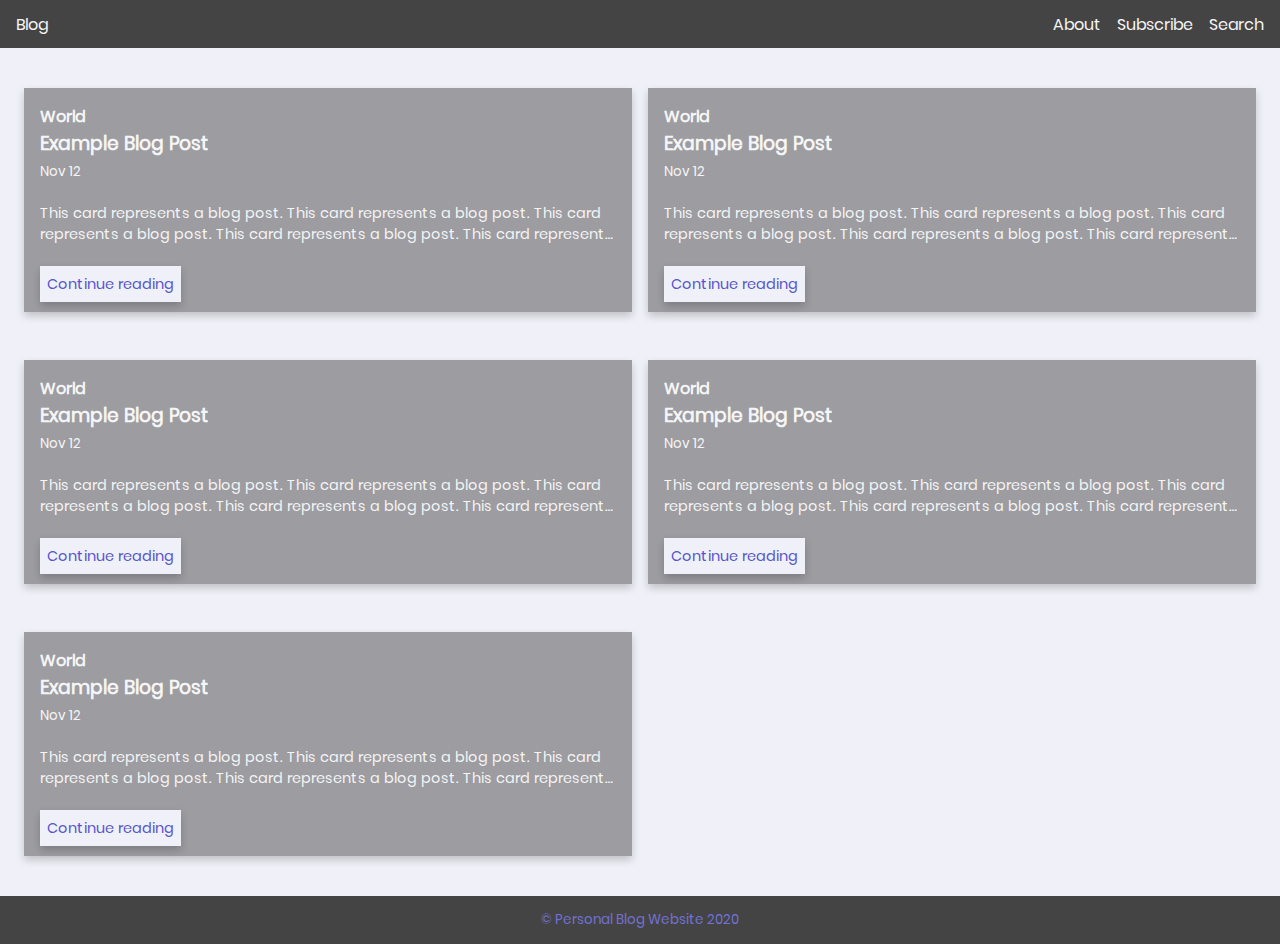
==== index.html @ f33bfbaa "feat: Home page" ====
<!DOCTYPE html>
<html lang="en">
  <head>
    <meta charset="UTF-8" />
    <meta name="viewport" content="width=device-width, initial-scale=1.0" />
    <title>Personal Blog Website</title>
    <link rel="stylesheet" href="css/index.css" />
  </head>
  <body>
    <header id="header">
      <nav>
        <a href="#" class="nav-logo">Blog</a>
        <div class="nav-right-section">
          <a href="#">About</a>
          <a href="#">Subscribe</a>
          <a href="#">Search</a>
        </div>
      </nav>
    </header>
    <section class="content">
      <section class="blog-cards">
        <section class="card">
          <article>
            <header>
              <strong>World</strong>
              <h3>Example Blog Post</h3>
              <small>Nov 12</small>
            </header>
            <div>
              <p>
                This card represents a blog post. This card represents a blog post. This card represents a blog post.
                This card represents a blog post. This card represents a blog post. This card represents a blog post.
                This card represents a blog post. This card represents a blog post.
              </p>
            </div>
            <footer>
              <a href="#">Continue reading</a>
            </footer>
          </article>
        </section>
        <section class="card">
          <article>
            <header>
              <strong>World</strong>
              <h3>Example Blog Post</h3>
              <small>Nov 12</small>
            </header>
            <div>
              <p>
                This card represents a blog post. This card represents a blog post. This card represents a blog post.
                This card represents a blog post. This card represents a blog post. This card represents a blog post.
                This card represents a blog post. This card represents a blog post.
              </p>
            </div>
            <footer>
              <a href="#">Continue reading</a>
            </footer>
          </article>
        </section>
        <section class="card">
          <article>
            <header>
              <strong>World</strong>
              <h3>Example Blog Post</h3>
              <small>Nov 12</small>
            </header>
            <div>
              <p>
                This card represents a blog post. This card represents a blog post. This card represents a blog post.
                This card represents a blog post. This card represents a blog post. This card represents a blog post.
                This card represents a blog post. This card represents a blog post.
              </p>
            </div>
            <footer>
              <a href="#">Continue reading</a>
            </footer>
          </article>
        </section>
        <section class="card">
          <article>
            <header>
              <strong>World</strong>
              <h3>Example Blog Post</h3>
              <small>Nov 12</small>
            </header>
            <div>
              <p>
                This card represents a blog post. This card represents a blog post. This card represents a blog post.
                This card represents a blog post. This card represents a blog post. This card represents a blog post.
                This card represents a blog post. This card represents a blog post.
              </p>
            </div>
            <footer>
              <a href="#">Continue reading</a>
            </footer>
          </article>
        </section>
        <section class="card">
          <article>
            <header>
              <strong>World</strong>
              <h3>Example Blog Post</h3>
              <small>Nov 12</small>
            </header>
            <div>
              <p>
                This card represents a blog post. This card represents a blog post. This card represents a blog post.
                This card represents a blog post. This card represents a blog post. This card represents a blog post.
                This card represents a blog post. This card represents a blog post.
              </p>
            </div>
            <footer>
              <a href="#">Continue reading</a>
            </footer>
          </article>
        </section>
      </section>
    </section>
    <footer id="footer">
      <small>© Personal Blog Website 2020</small>
    </footer>
  </body>
</html>
---- css/index.css ----
@import url("main.css");

.card {
  box-shadow: 0 4px 8px 0 rgba(0, 0, 0, 0.2);
  margin: 1em 0;
  background-blend-mode: overlay;
  color: whitesmoke;
}

.card:nth-of-type(1) {
  background: url("https://source.unsplash.com/500x500/?article");
}
.card:nth-of-type(2) {
  background: url("https://source.unsplash.com/500x500/?summer");
}
.card:nth-of-type(3) {
  background: url("https://source.unsplash.com/500x500/?soccer");
}
.card:nth-of-type(4) {
  background: url("https://source.unsplash.com/500x500/?sky");
}
.card:nth-of-type(5) {
  background: url("https://source.unsplash.com/500x500/?game");
}

.card article {
  padding: 1em;
  background-color: rgba(0, 0, 0, 0.35);
  height: 12em;
  display: grid;
  grid-template-rows: repeat(8, 1fr);
  grid-template-areas:
    "hd"
    "hd"
    "hd"
    "bd"
    "bd"
    "bd"
    "bd"
    "ft"
    "ft";
}

.card article header {
  grid-area: hd;
}

.card article > div {
  grid-area: bd;
  display: flex;
  align-items: center;
}

.card article p {
  font-size: 0.9em;
  overflow: hidden;
  text-overflow: ellipsis;
  display: -webkit-box;
  -webkit-line-clamp: 2; /* number of lines to show */
  -webkit-box-orient: vertical;
}

.card article footer {
  grid-area: ft;
  display: flex;
  align-items: center;
}

.card article footer a {
  font-size: 0.9em;
  padding: 0.5em;
  background-color: #f0f0f8;
  box-shadow: 0 4px 8px 0 rgba(0, 0, 0, 0.2);
}

@media (min-width: 768px) {
  .blog-cards {
    display: grid;
    grid-template-columns: repeat(2, 1fr);
    grid-gap: 1em;
  }
}

@media (min-width: 1366px) {
  .blog-cards {
    grid-template-columns: repeat(3, 1fr);
  }
}
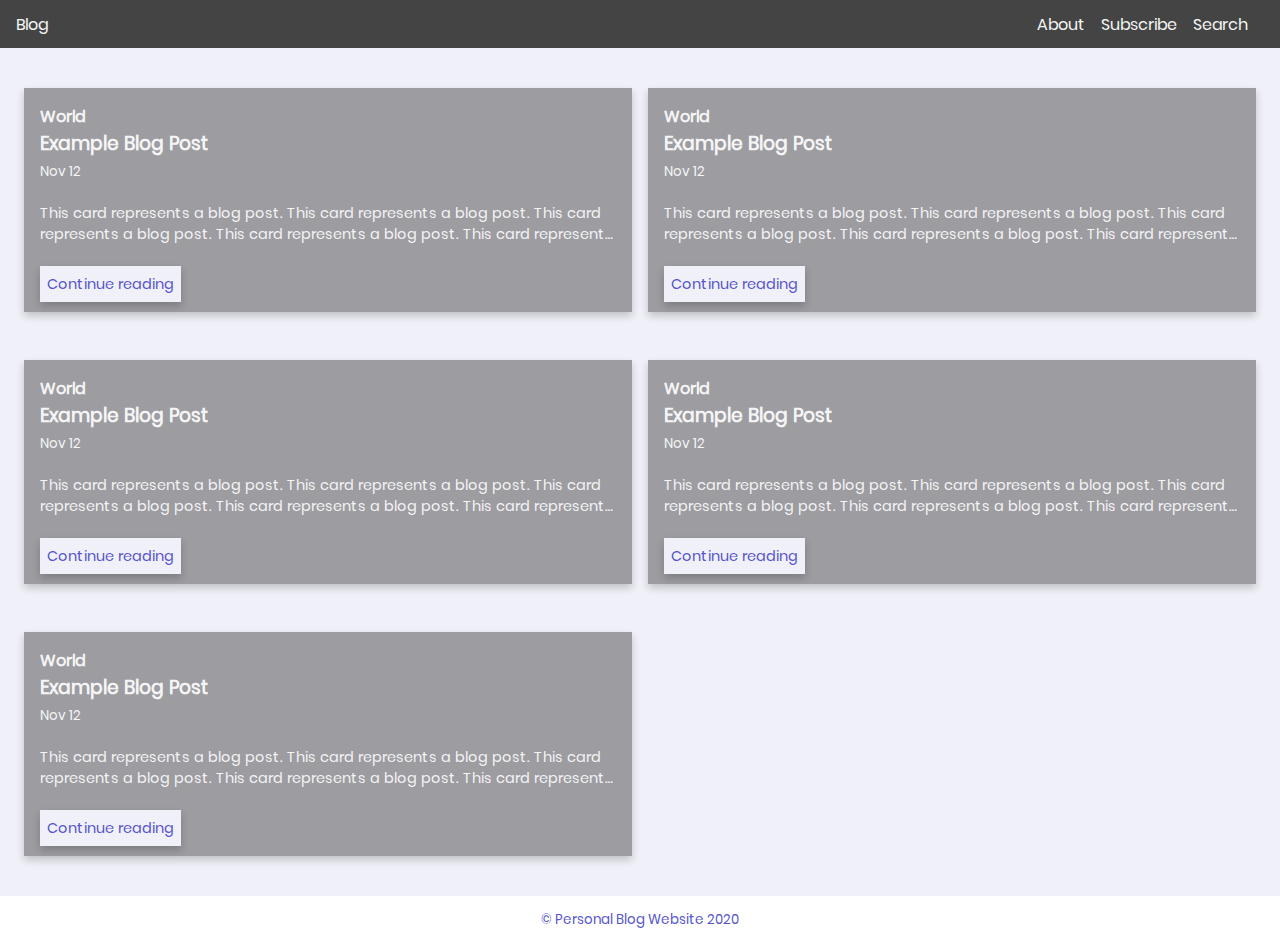
==== commit 546e1cb4: "update: Updated the css sellectors" ====
--- a/index.html
+++ b/index.html
@@ -20,97 +20,97 @@
     <section class="content">
       <section class="blog-cards">
         <section class="card">
-          <article>
-            <header>
+          <article class="card-content">
+            <header class="card-header">
               <strong>World</strong>
               <h3>Example Blog Post</h3>
               <small>Nov 12</small>
             </header>
-            <div>
-              <p>
+            <div class="card-paragraph-container">
+              <p class="card-paragraph">
                 This card represents a blog post. This card represents a blog post. This card represents a blog post.
                 This card represents a blog post. This card represents a blog post. This card represents a blog post.
                 This card represents a blog post. This card represents a blog post.
               </p>
             </div>
-            <footer>
-              <a href="#">Continue reading</a>
+            <footer class="card-footer">
+              <a class="card-bottom-link" href="blog-post.html">Continue reading</a>
             </footer>
           </article>
         </section>
         <section class="card">
-          <article>
-            <header>
+          <article class="card-content">
+            <header class="card-header">
               <strong>World</strong>
               <h3>Example Blog Post</h3>
               <small>Nov 12</small>
             </header>
-            <div>
-              <p>
+            <div class="card-paragraph-container">
+              <p class="card-paragraph">
                 This card represents a blog post. This card represents a blog post. This card represents a blog post.
                 This card represents a blog post. This card represents a blog post. This card represents a blog post.
                 This card represents a blog post. This card represents a blog post.
               </p>
             </div>
-            <footer>
-              <a href="#">Continue reading</a>
+            <footer class="card-footer">
+              <a class="card-bottom-link" href="blog-post.html">Continue reading</a>
             </footer>
           </article>
         </section>
         <section class="card">
-          <article>
-            <header>
+          <article class="card-content">
+            <header class="card-header">
               <strong>World</strong>
               <h3>Example Blog Post</h3>
               <small>Nov 12</small>
             </header>
-            <div>
-              <p>
+            <div class="card-paragraph-container">
+              <p class="card-paragraph">
                 This card represents a blog post. This card represents a blog post. This card represents a blog post.
                 This card represents a blog post. This card represents a blog post. This card represents a blog post.
                 This card represents a blog post. This card represents a blog post.
               </p>
             </div>
-            <footer>
-              <a href="#">Continue reading</a>
+            <footer class="card-footer">
+              <a class="card-bottom-link" href="blog-post.html">Continue reading</a>
             </footer>
           </article>
         </section>
         <section class="card">
-          <article>
-            <header>
+          <article class="card-content">
+            <header class="card-header">
               <strong>World</strong>
               <h3>Example Blog Post</h3>
               <small>Nov 12</small>
             </header>
-            <div>
-              <p>
+            <div class="card-paragraph-container">
+              <p class="card-paragraph">
                 This card represents a blog post. This card represents a blog post. This card represents a blog post.
                 This card represents a blog post. This card represents a blog post. This card represents a blog post.
                 This card represents a blog post. This card represents a blog post.
               </p>
             </div>
-            <footer>
-              <a href="#">Continue reading</a>
+            <footer class="card-footer">
+              <a class="card-bottom-link" href="blog-post.html">Continue reading</a>
             </footer>
           </article>
         </section>
         <section class="card">
-          <article>
-            <header>
+          <article class="card-content">
+            <header class="card-header">
               <strong>World</strong>
               <h3>Example Blog Post</h3>
               <small>Nov 12</small>
             </header>
-            <div>
-              <p>
+            <div class="card-paragraph-container">
+              <p class="card-paragraph">
                 This card represents a blog post. This card represents a blog post. This card represents a blog post.
                 This card represents a blog post. This card represents a blog post. This card represents a blog post.
                 This card represents a blog post. This card represents a blog post.
               </p>
             </div>
-            <footer>
-              <a href="#">Continue reading</a>
+            <footer class="card-footer">
+              <a class="card-bottom-link" href="blog-post.html">Continue reading</a>
             </footer>
           </article>
         </section>
--- a/css/index.css
+++ b/css/index.css
@@ -10,20 +10,24 @@
 .card:nth-of-type(1) {
   background: url("https://source.unsplash.com/500x500/?article");
 }
+
 .card:nth-of-type(2) {
   background: url("https://source.unsplash.com/500x500/?summer");
 }
+
 .card:nth-of-type(3) {
   background: url("https://source.unsplash.com/500x500/?soccer");
 }
+
 .card:nth-of-type(4) {
   background: url("https://source.unsplash.com/500x500/?sky");
 }
+
 .card:nth-of-type(5) {
   background: url("https://source.unsplash.com/500x500/?game");
 }
 
-.card article {
+.card-content {
   padding: 1em;
   background-color: rgba(0, 0, 0, 0.35);
   height: 12em;
@@ -41,17 +45,17 @@
     "ft";
 }
 
-.card article header {
+.card-header {
   grid-area: hd;
 }
 
-.card article > div {
+.card-paragraph-container {
   grid-area: bd;
   display: flex;
   align-items: center;
 }
 
-.card article p {
+.card-paragraph {
   font-size: 0.9em;
   overflow: hidden;
   text-overflow: ellipsis;
@@ -60,13 +64,13 @@
   -webkit-box-orient: vertical;
 }
 
-.card article footer {
+.card-footer {
   grid-area: ft;
   display: flex;
   align-items: center;
 }
 
-.card article footer a {
+.card-bottom-link {
   font-size: 0.9em;
   padding: 0.5em;
   background-color: #f0f0f8;
